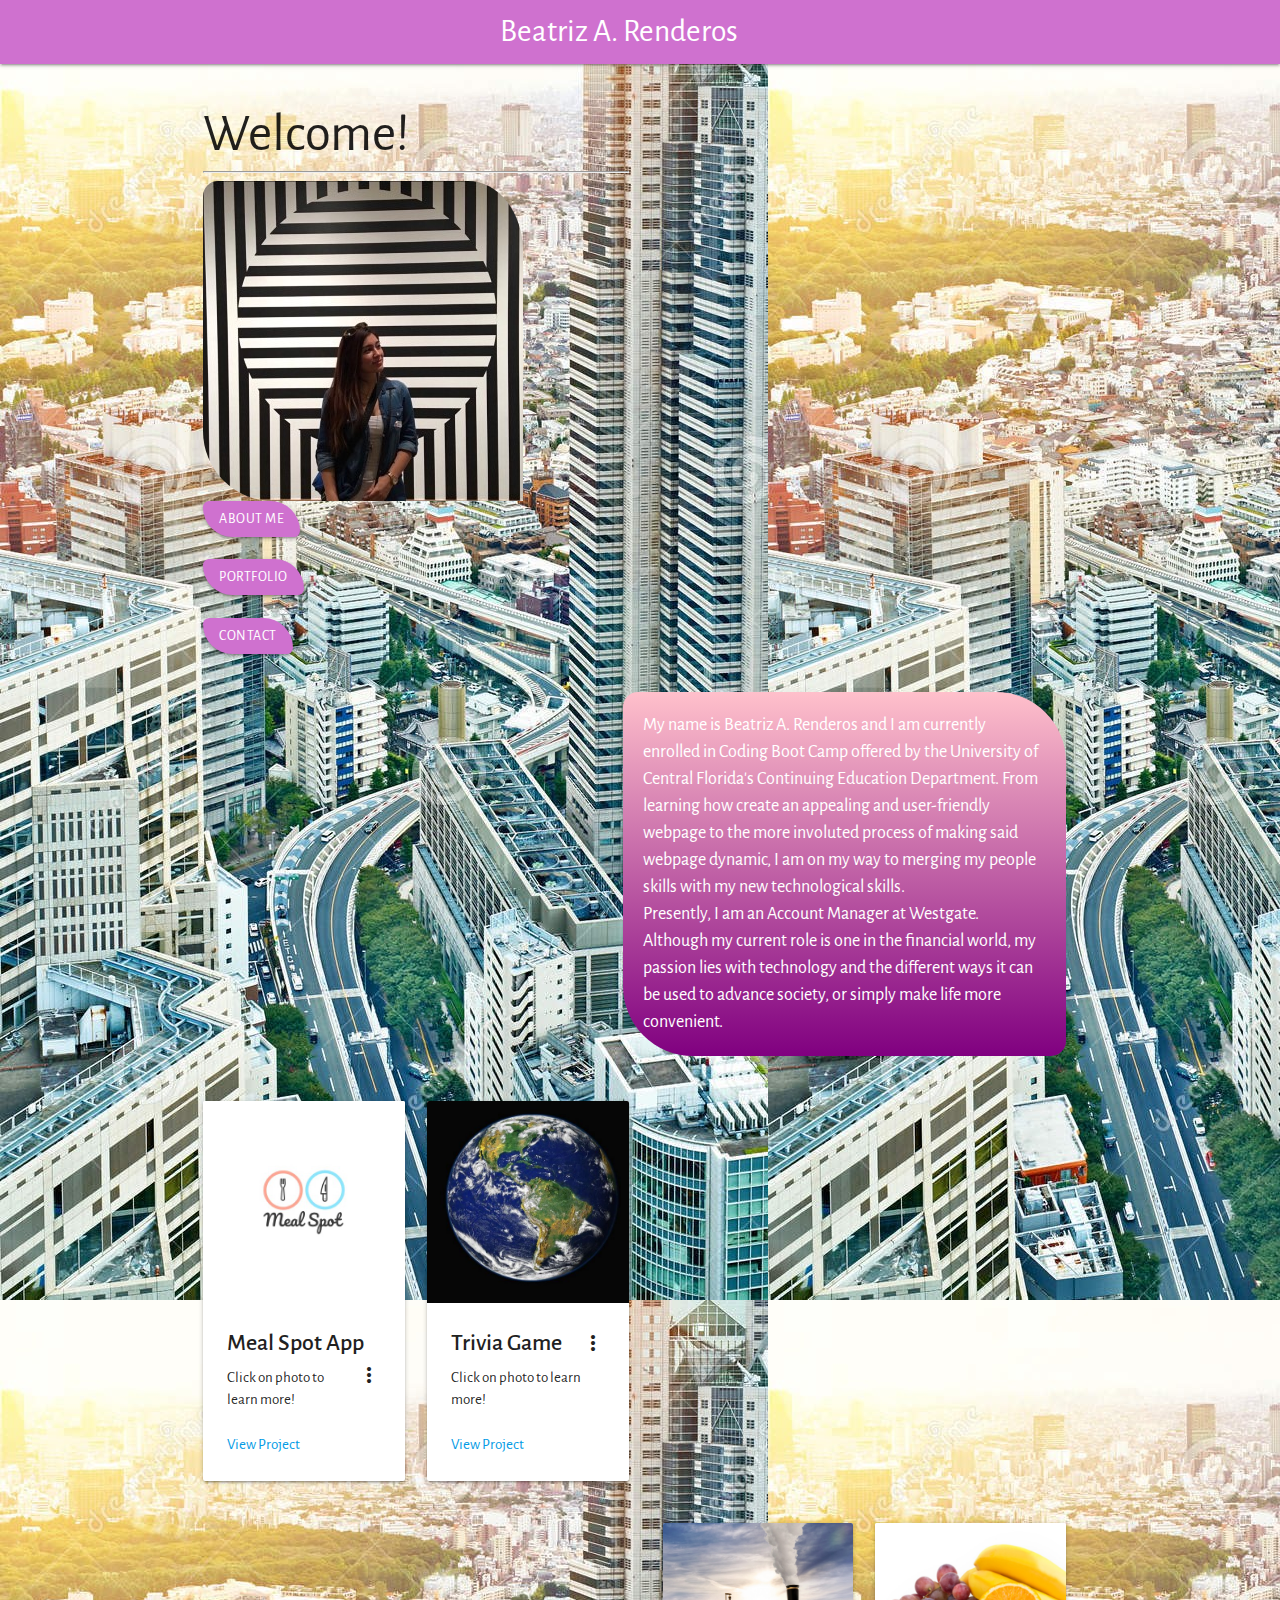
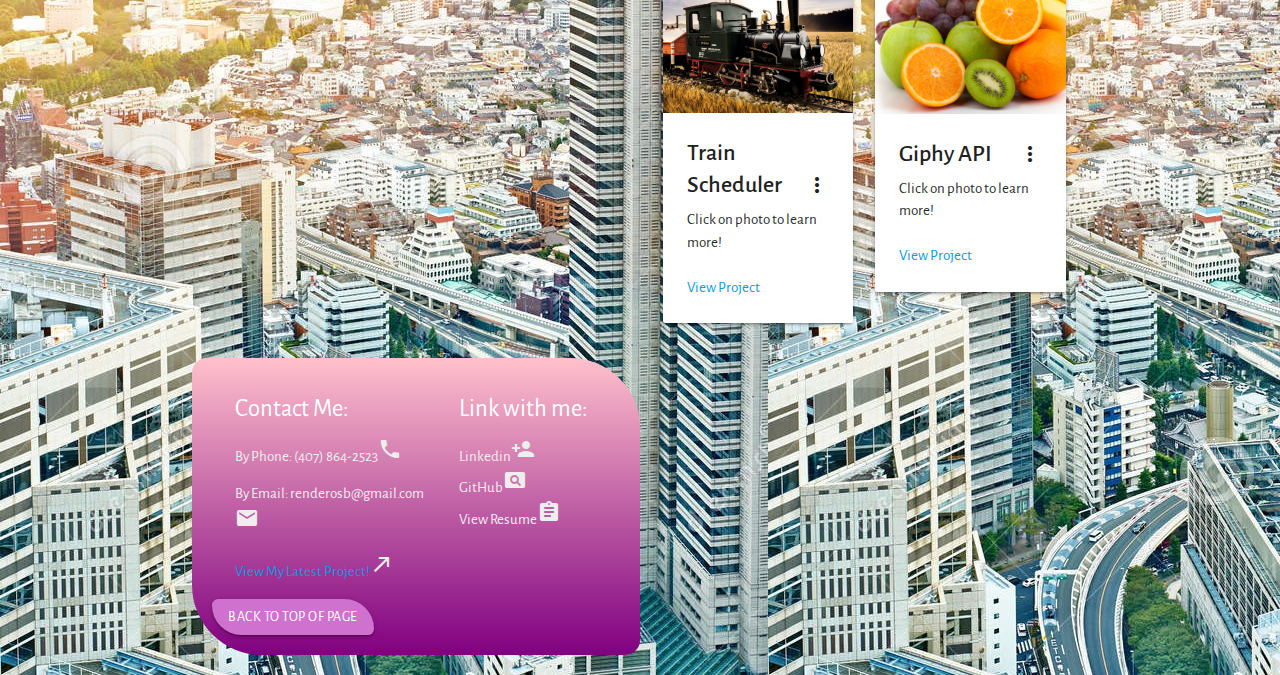
==== index.html @ 3ffc1920 "Added Unit 10 LIRI bot project to portfolio" ====
<!DOCTYPE html>
<html lang="en-us">

<head>

    <meta charset="UTF-8">
    <meta name="viewport" content="width=device-width, initial-scale=1.0">
    <meta http-equiv="X-UA-Compatible" content="ie=edge">

    <title>Beatriz A. Renderos's Portfolio</title>

    <!--Google Font-->
    <link href="https://fonts.googleapis.com/css?family=Alegreya+Sans" rel="stylesheet">

    <!--Materialize.css-->
    <link rel="stylesheet" href="https://cdnjs.cloudflare.com/ajax/libs/materialize/1.0.0/css/materialize.min.css">

    <!--Mobile-->
    <meta name="viewport" content="width=device-width, initial-scale=1.0" />

    <!--For Materialize icons-->
    <link href="https://fonts.googleapis.com/icon?family=Material+Icons" rel="stylesheet">

    <!-- CSS stylesheet -->
    <link rel="stylesheet" href="assets/CSS/style.css" media="screen">

</head>

<body>
    <!--Nav Bar-->
    <nav>
        <div class="nav-wrapper">
            <a href="index.html" id="topOfPage" class="brand-logo">Beatriz A. Renderos</a>
            <ul id="nav-mobile" class="right hide-on-med-and-down">
            </ul>
        </div>
    </nav>


    <!--About Me photo & section-->
    <main class="container">
        <section class="row">
            <div class="col l6 s12">
                <article class="block">
                    <h1 class="block-header">Welcome!</h1>
                    <hr />
                    <img src="assets/images/beatriznyc.jpg" alt="photo of author" id="about-image" />
                </article>
                <div><a class="waves-effect waves-light btn" href="#aboutMeJump">About Me</a></div><br>
                <div><a class="waves-effect waves-light btn" href="#portfolioJump">Portfolio</a></div><br>
                <div><a class="waves-effect waves-light btn" href="#contactJump">Contact</a></div>
            </div>
        </section>
    </main>


    <div class="container aboutMe">
        <div class="row">
            <div class="col 4">
                <div class="col s9 offset-s3">
                    <p class="aboutMe" style="font-size:120%"><a id="aboutMeJump"></a>My name is Beatriz A. Renderos and
                        I am currently enrolled in Coding Boot Camp offered by the University of Central Florida's
                        Continuing Education Department. From learning how create an appealing and user-friendly webpage
                        to the more involuted process of making said webpage dynamic, I am on my way to merging my
                        people skills with my new technological skills.</br> Presently, I am an Account Manager at
                        Westgate. Although my current role is one in the financial world, my passion lies with
                        technology and the different ways it can be used to advance society, or simply make life more
                        convenient.
                    </p>
                </div>
            </div>
        </div>
    </div>

    <!--Meal Spot-->
    <div class="container">
        <div class="row">
            <div class="col s3">
                <a id="portfolioJump"></a>
                <div class="card">
                    <div class="card-image waves-effect waves-block waves-light">
                        <img class="activator" src="assets/images/MealSpot.JPG" alt="Meal Spot logo">
                    </div>
                    <div class="card-content">
                        <span class="card-title activator grey-text text-darken-4"><strong>Meal Spot App</strong><i
                                class="material-icons right">more_vert</i></span>
                        <p>Click on photo to learn more!</p> <br>
                        <p><a href="https://tywilliams7.github.io/MealSpot/" target="_blank">View Project</a></p>
                    </div>
                    <div class="card-reveal">
                        <span class="card-title grey-text text-darken-4">Meal Spot App<i
                                class="material-icons right">close</i></span>
                        <p style="font-size:100%" id="cardText">As project manager for the group that built the Meal
                            Spot application, I was in charge of delegating tasks, as well as building the "backend"
                            logic in order to bring the results to the user.
                            <br>This application takes a user's suggestion (i.e, vegetarian, seafood) and returns
                            restaurants or recipes which the user can then add to their google, outlook, or other online
                            calendar to
                            save for a later date.</p>
                    </div>
                </div>
            </div>

            <!--World Trivia-->
            <div class="col s3">
                <div class="card">
                    <div class="card-image waves-effect waves-block waves-light">
                        <img class="activator" src="assets/images/world.jpg" alt="earth from space">
                    </div>
                    <div class="card-content">
                        <span class="card-title activator grey-text text-darken-4"><strong>Trivia Game</strong><i
                                class="material-icons right">more_vert</i></span>
                        <p>Click on photo to learn more!</p> <br>
                        <p><a href="https://beatriz03.github.io/TriviaGame/" target="_blank">View Project</a></p>
                    </div>
                    <div class="card-reveal">
                        <span class="card-title grey-text text-darken-4">Trivia Game<i
                                class="material-icons right">close</i></span>
                        <p style="font-size:100%" id="cardText">A challenging trivia game based on facts from around the
                            world, this project utilizes JavaScript and Jquery to dynamically manipulate HTML. The
                            styling was done with simply HTML and CSS.
                        </p>
                    </div>
                </div>
            </div>
        </div>
    </div>



    <!--Train-->
    <div class="container">
        <div class="row">
            <div class="col l6 s12" style="float:right">
                <div class="col s6">
                    <div class="card">
                        <div class="card-image waves-effect waves-block waves-light">
                            <img class="activator" src="assets/images/train.jpg" alt="train in sunshine">
                        </div>
                        <div class="card-content">
                            <span class="card-title activator grey-text text-darken-4"><strong>Train
                                    Scheduler</strong><i class="material-icons right">more_vert</i></span>
                            <p>Click on photo to learn more!</p> <br>
                            <p><a href="https://beatriz03.github.io/train-u7/" target="_blank">View Project</a></p>
                        </div>
                        <div class="card-reveal">
                            <span class="card-title grey-text text-darken-4">Train Scheduler<i
                                    class="material-icons right">close</i></span>
                            <p style="font-size:100%" id="cardText">A train scheduler application, this project allows a
                                user to input the name of a train as well
                                as other variables. These changes will automatically update to the page as well as
                                update to the
                                back end host, Firebase.
                            </p>
                        </div>
                    </div>
                </div>

                <!--Giphy-->
                <div class="col s6">
                    <div class="card">
                        <div class="card-image waves-effect waves-block waves-light">
                            <img class="activator" src="assets/images/fruit.png" alt="various fruits">
                        </div>
                        <div class="card-content">
                            <span class="card-title activator grey-text text-darken-4"><strong>Giphy API</strong><i
                                    class="material-icons right">more_vert</i></span>
                            <p>Click on photo to learn more!</p> <br>
                            <p><a href="https://beatriz03.github.io/Giftastic-U6/" target="_blank">View Project</a></p>
                        </div>
                        <div class="card-reveal">
                            <span class="card-title grey-text text-darken-4">Giphy API<i
                                    class="material-icons right">close</i></span>
                            <p style="font-size:100%" id="cardText">Using JavaScript and JQuery, this application
                                utilizes the Giphy API (application program
                                interface) to populate the page with giphs of the user's choice.
                            </p>
                        </div>
                    </div>
                </div>
            </div>
        </div>
    </div>

    <!-- Contact Information -->
    <div class="container">
        <a id="contactJump">
            <div class="row contactInfo">
                <div class="col 7">
                    <div class="col s7">
                        <h5 class="white-text">Contact Me:</h5>
                        <p class="grey-text text-lighten-3">By Phone: (407) 864-2523<i
                                class="material-icons">local_phone</i></p>
                        <p class="grey-text text-lighten-3">By Email: renderosb@gmail.com<i
                                class="material-icons">mail</i>
                        </p>

                        <!-- LIRI Bot Assignment -->
                        <p class="grey-text text-lighten-3" a href="https://github.com/beatriz03/liri-node-app.git" target="_blank">View My Latest Project!</a><i class="material-icons">call_made</i>
                    </p>
                    </div>
        </a>
        

        <div class="col s5">
            <h5 class="white-text">Link with me:</h5>
            <ul>

                <li><a class="grey-text text-lighten-3" href="https://www.linkedin.com/in/beatriz-renderos-367231117/"
                        target="_blank">Linkedin<i class="material-icons">person_add</i></a></li>
                <li><a class="grey-text text-lighten-3" href="https://github.com/beatriz03" target="_blank">GitHub<i
                            class="material-icons">pageview</i></a></li>
                <li><a class="grey-text text-lighten-3" href="file:///C:/Users/rende/Downloads/Resume.pdf#page=1"
                        target="_blank">View Resume<i class="material-icons">assignment</i></a></li>

            </ul>
        </div>
    </div>


    <div><a class="waves-effect waves-light btn" href="#topOfPage">Back To Top of Page</a></div>



    <!-- JQuery-->
    <script type="text/javascript" src="https://cdnjs.cloudflare.com/ajax/libs/jquery/3.2.1/jquery.min.js"></script>

    <!-- Materialize JavaScript -->
    <script src="https://cdnjs.cloudflare.com/ajax/libs/materialize/1.0.0/js/materialize.min.js"></script>


</body>

</html>
---- assets/CSS/style.css ----
body {
    font-family: 'Alegreya Sans', sans-serif;
    background-image: url("../images/tokyo.jpg");
}

nav {
    background-color: rgb(207, 113, 207);
}

.brand-logo{
    margin-left: 500px;
}


#cardText {
    padding: 5%;
}

.block-header {
    font-size:350%;
    font-family: 'Alegreya Sans', sans-serif;
    margin-bottom: 0;
}

#about-image {
 border-radius: 15px 70px; 
 float:left;
 padding-right: 15px;
}

a.btn{
    background-color: rgb(207, 113, 207);
    border-radius: 15px 70px; 
}

p.aboutMe {
    float: right;
    border-radius: 15px 70px; 
    background-image: linear-gradient(pink, purple);
    color: white;
    width:70%;
    padding: 20px;
}

div.contactInfo {
    float: left;
    border-radius: 15px 70px; 
    background-image: linear-gradient(pink, purple);
    color: white;
    width:50%;
    padding: 20px;
}
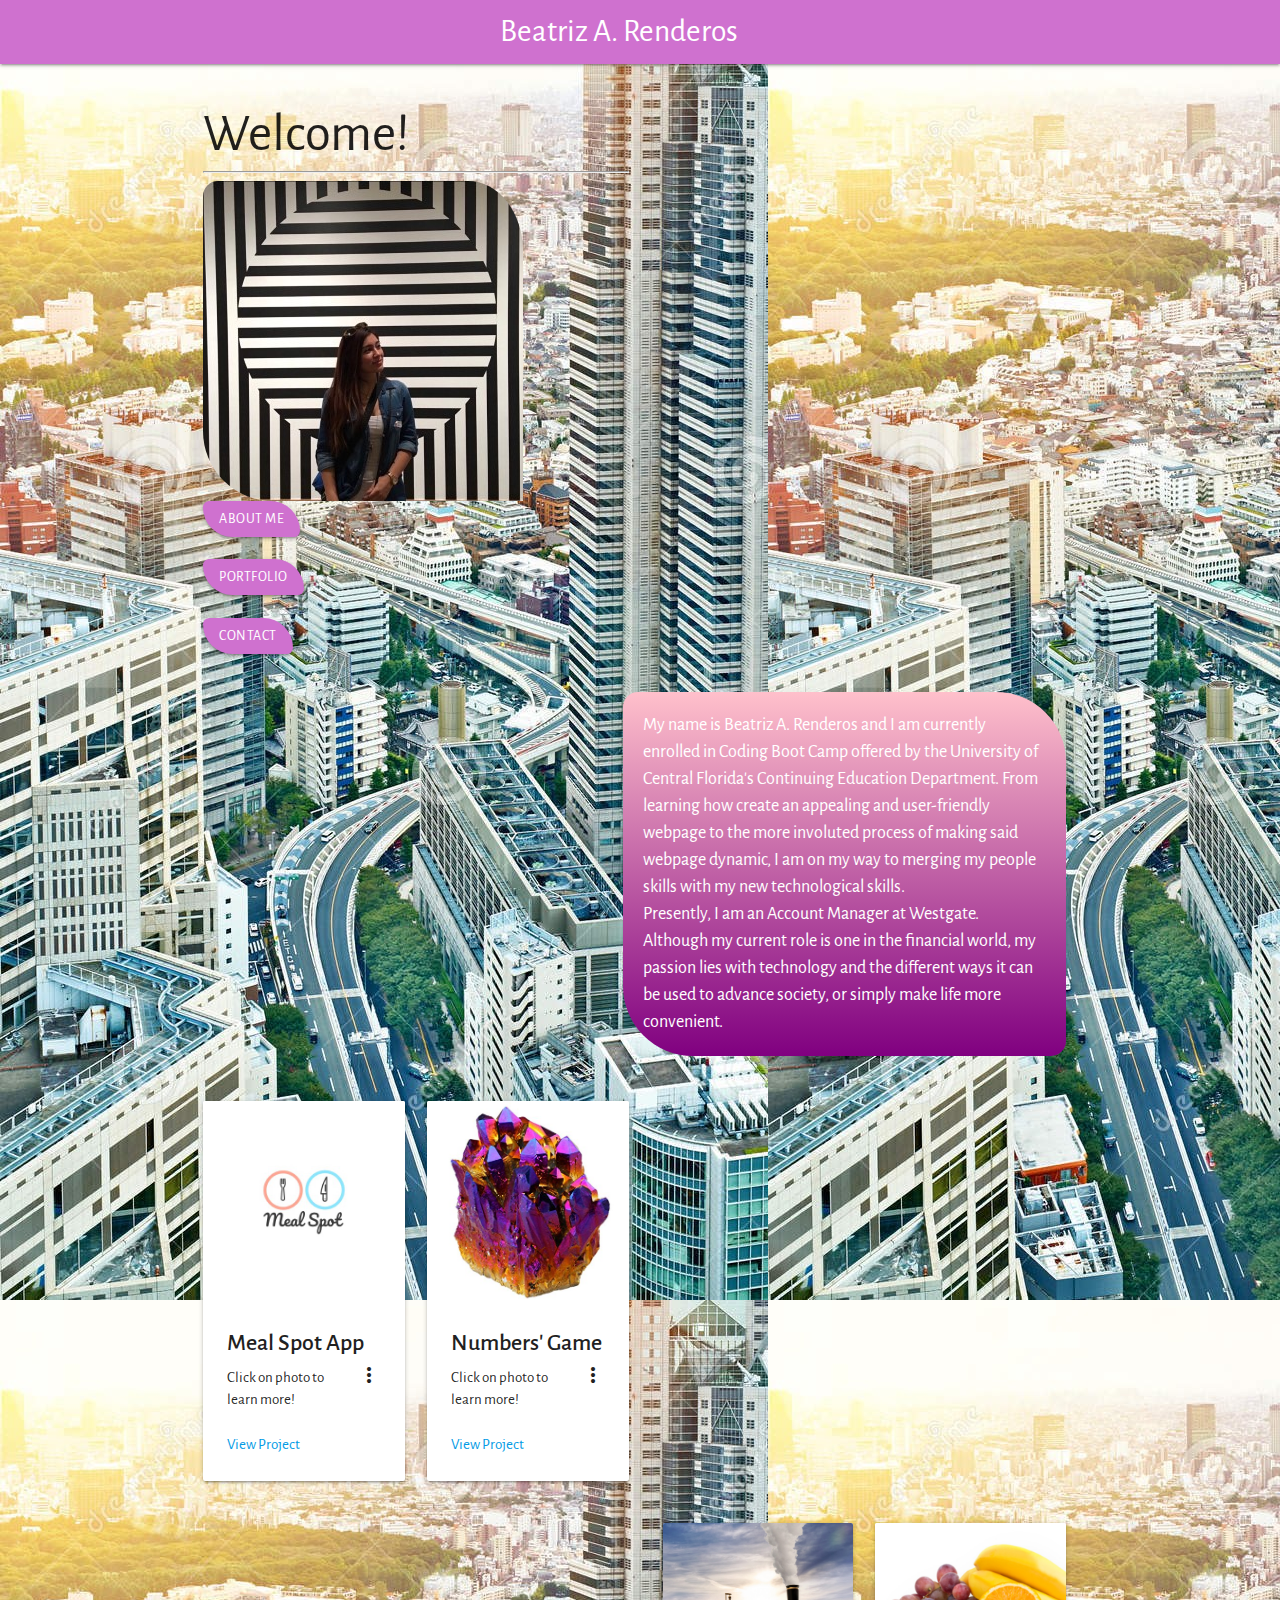
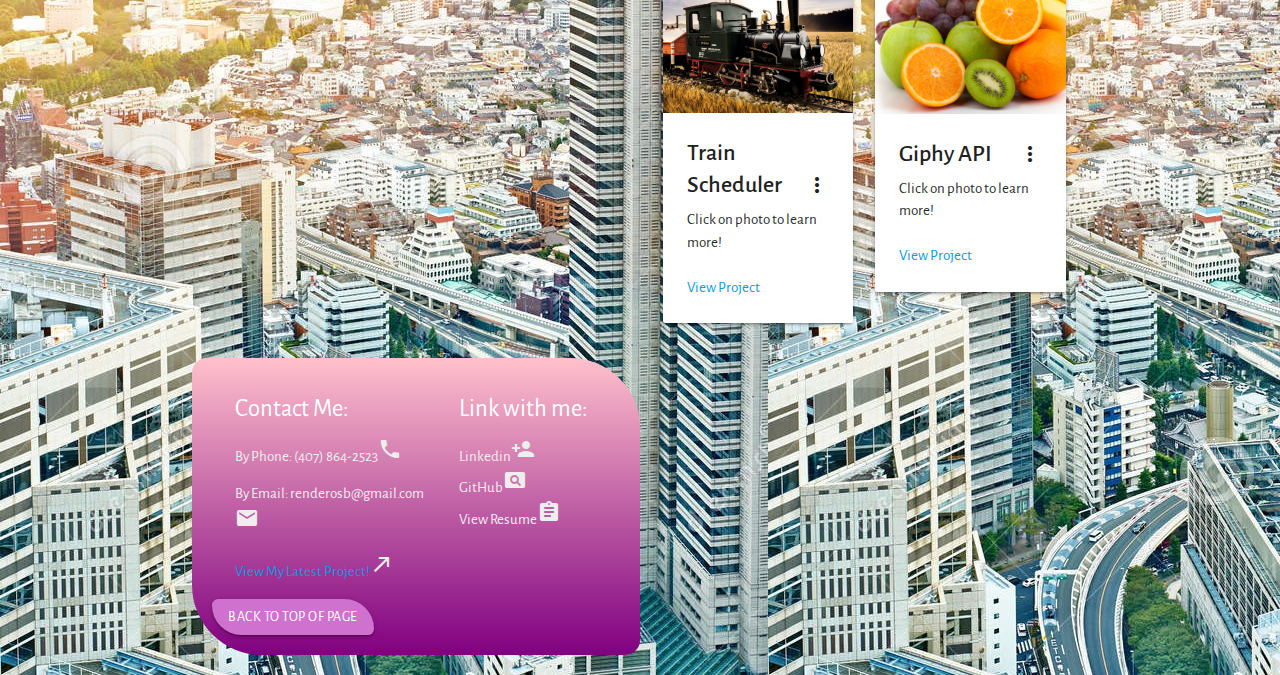
==== commit 19face7c: "added Crystal Collector game" ====
--- a/index.html
+++ b/index.html
@@ -105,20 +105,18 @@
             <div class="col s3">
                 <div class="card">
                     <div class="card-image waves-effect waves-block waves-light">
-                        <img class="activator" src="assets/images/world.jpg" alt="earth from space">
+                        <img class="activator" src="assets/images/crystal.jpg" alt="crystal">
                     </div>
                     <div class="card-content">
-                        <span class="card-title activator grey-text text-darken-4"><strong>Trivia Game</strong><i
+                        <span class="card-title activator grey-text text-darken-4"><strong>Numbers' Game</strong><i
                                 class="material-icons right">more_vert</i></span>
                         <p>Click on photo to learn more!</p> <br>
-                        <p><a href="https://beatriz03.github.io/TriviaGame/" target="_blank">View Project</a></p>
+                        <p><a href="https://beatriz03.github.io/Crystal-Collector-Game/" target="_blank">View Project</a></p>
                     </div>
                     <div class="card-reveal">
-                        <span class="card-title grey-text text-darken-4">Trivia Game<i
+                        <span class="card-title grey-text text-darken-4">Numbers' Game<i
                                 class="material-icons right">close</i></span>
-                        <p style="font-size:100%" id="cardText">A challenging trivia game based on facts from around the
-                            world, this project utilizes JavaScript and Jquery to dynamically manipulate HTML. The
-                            styling was done with simply HTML and CSS.
+                        <p style="font-size:100%" id="cardText">A fun and challenging game, this project utilizes JavaScript and Jquery to dynamically manipulate HTML. The styling was done with HTML, CSS, and Bootstrap.
                         </p>
                     </div>
                 </div>
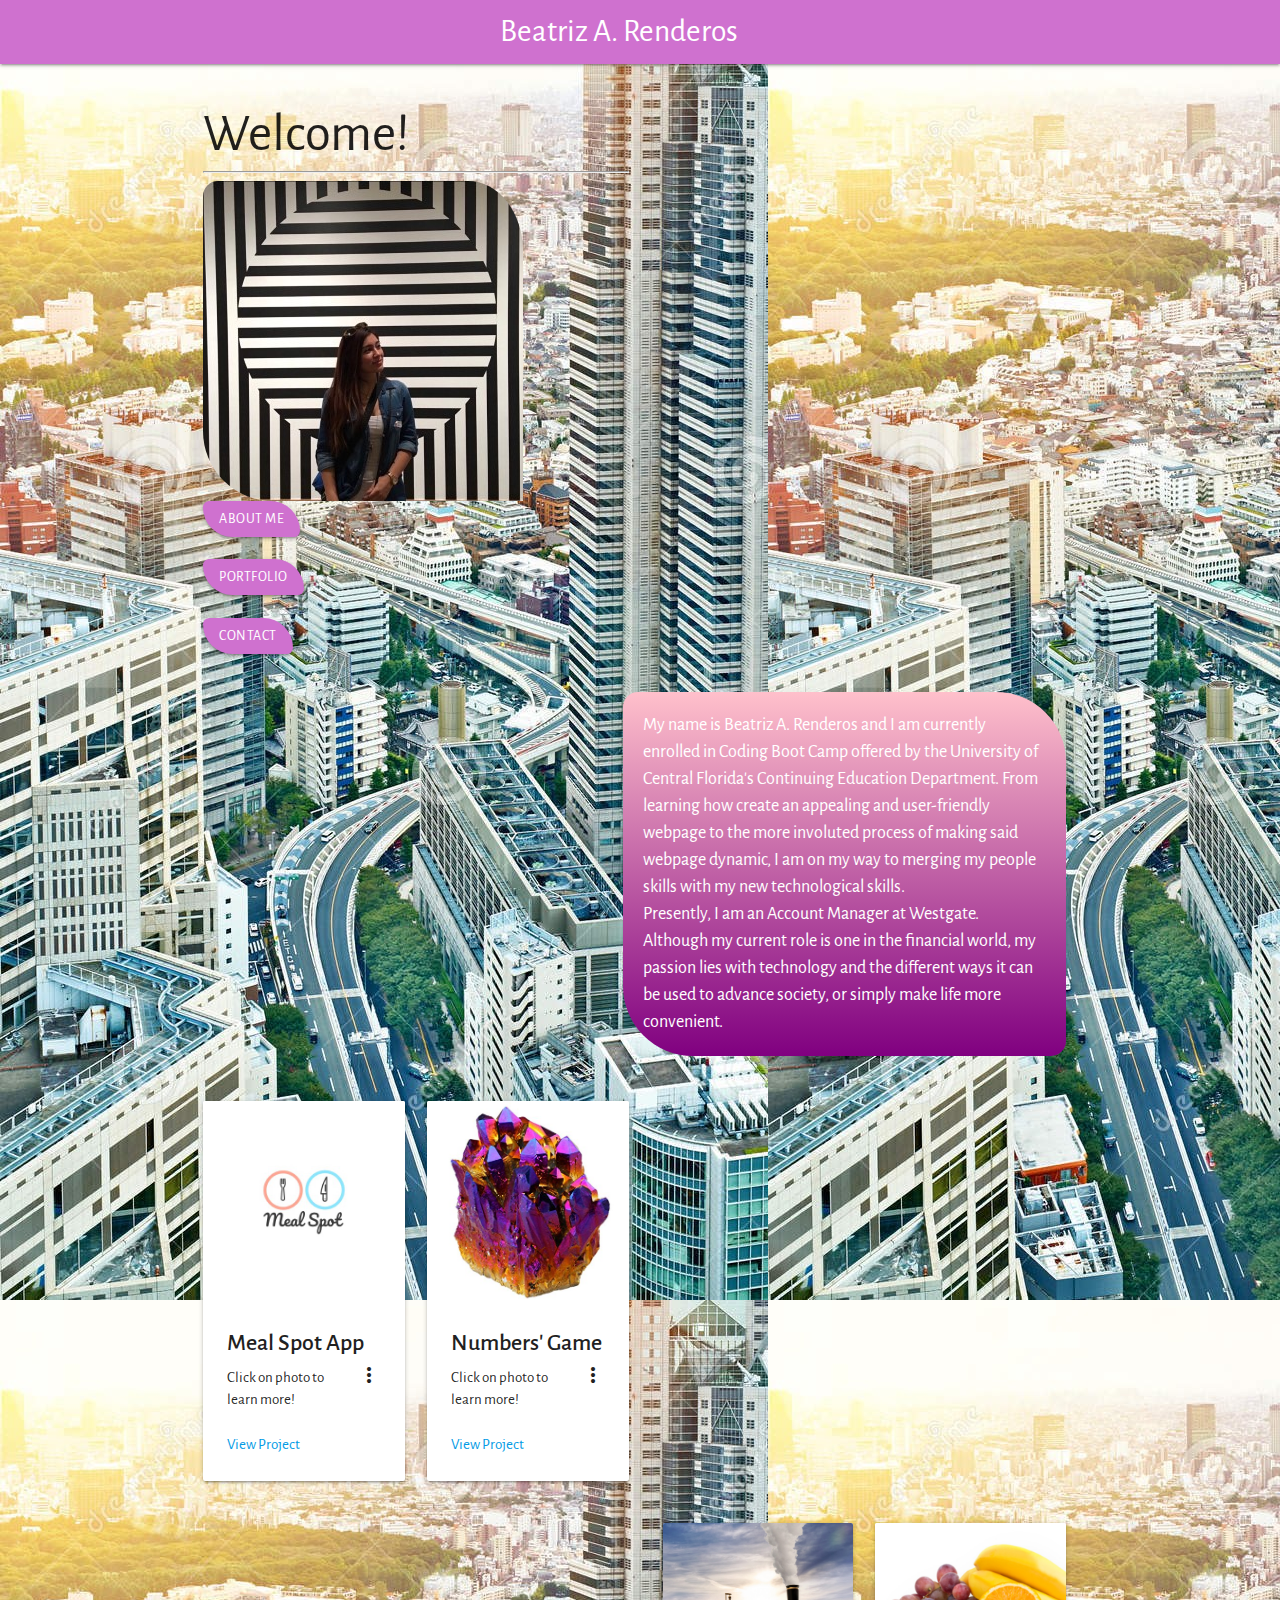
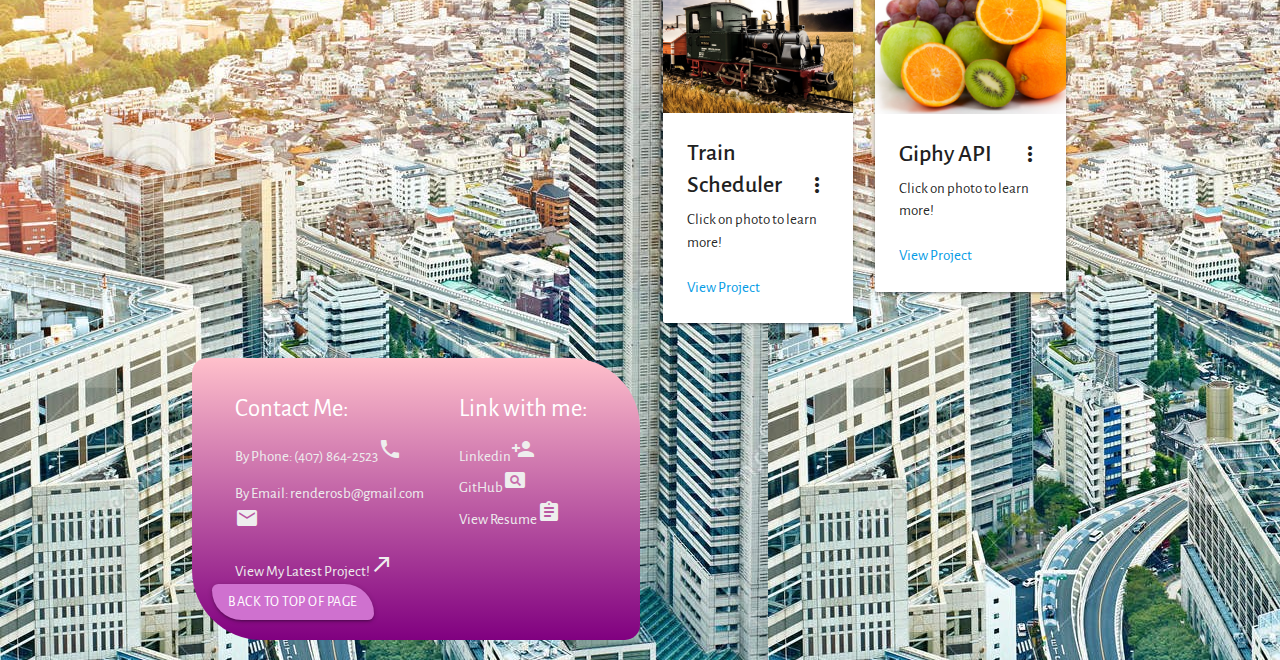
==== commit 08af5d17: "updated latest project" ====
--- a/index.html
+++ b/index.html
@@ -101,7 +101,7 @@
                 </div>
             </div>
 
-            <!--World Trivia-->
+            <!--Crystal Collector-->
             <div class="col s3">
                 <div class="card">
                     <div class="card-image waves-effect waves-block waves-light">
@@ -193,9 +193,8 @@
                                 class="material-icons">mail</i>
                         </p>
 
-                        <!-- LIRI Bot Assignment -->
-                        <p class="grey-text text-lighten-3" a href="https://github.com/beatriz03/liri-node-app.git" target="_blank">View My Latest Project!</a><i class="material-icons">call_made</i>
-                    </p>
+                        <!-- Burger Handebars App -->
+                        <a class="grey-text text-lighten-3" href="https://github.com/beatriz03/-Burger.git" target="_blank">View My Latest Project!<i class="material-icons">call_made</i></a>
                     </div>
         </a>
         
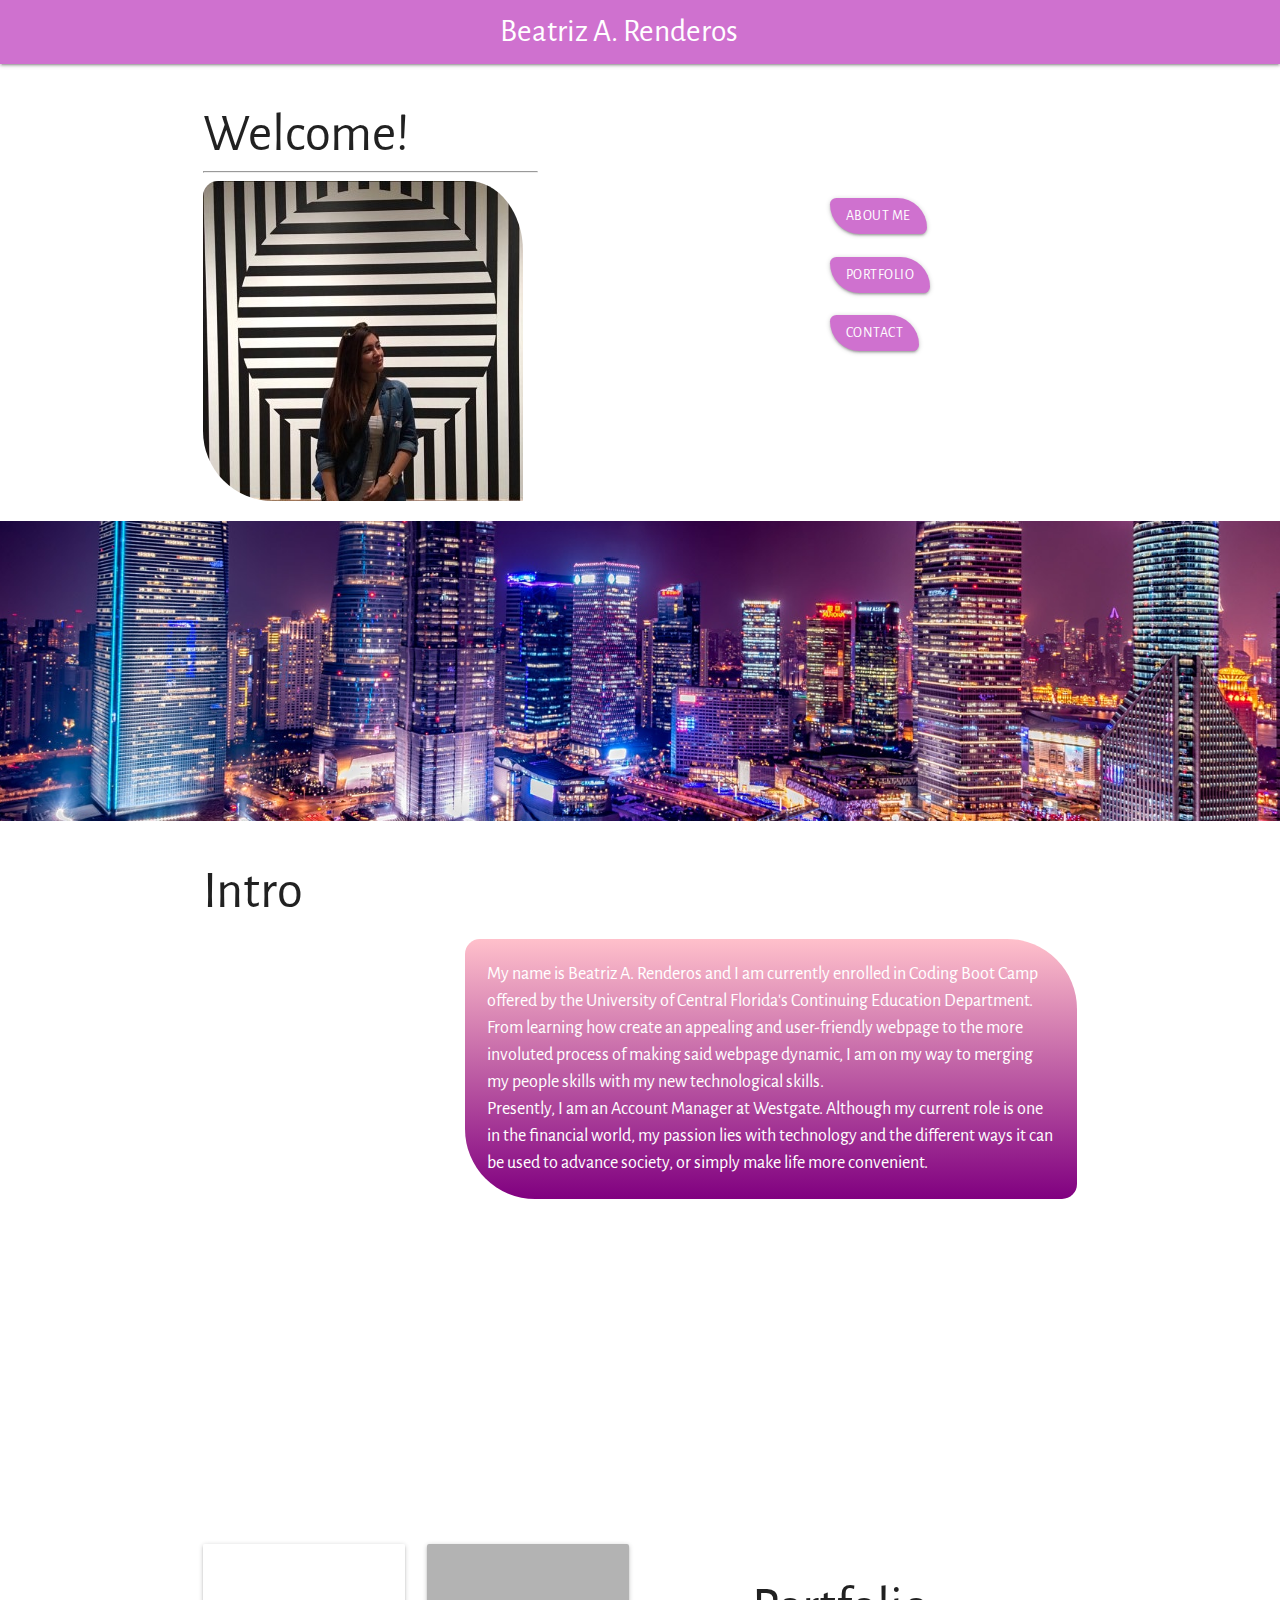
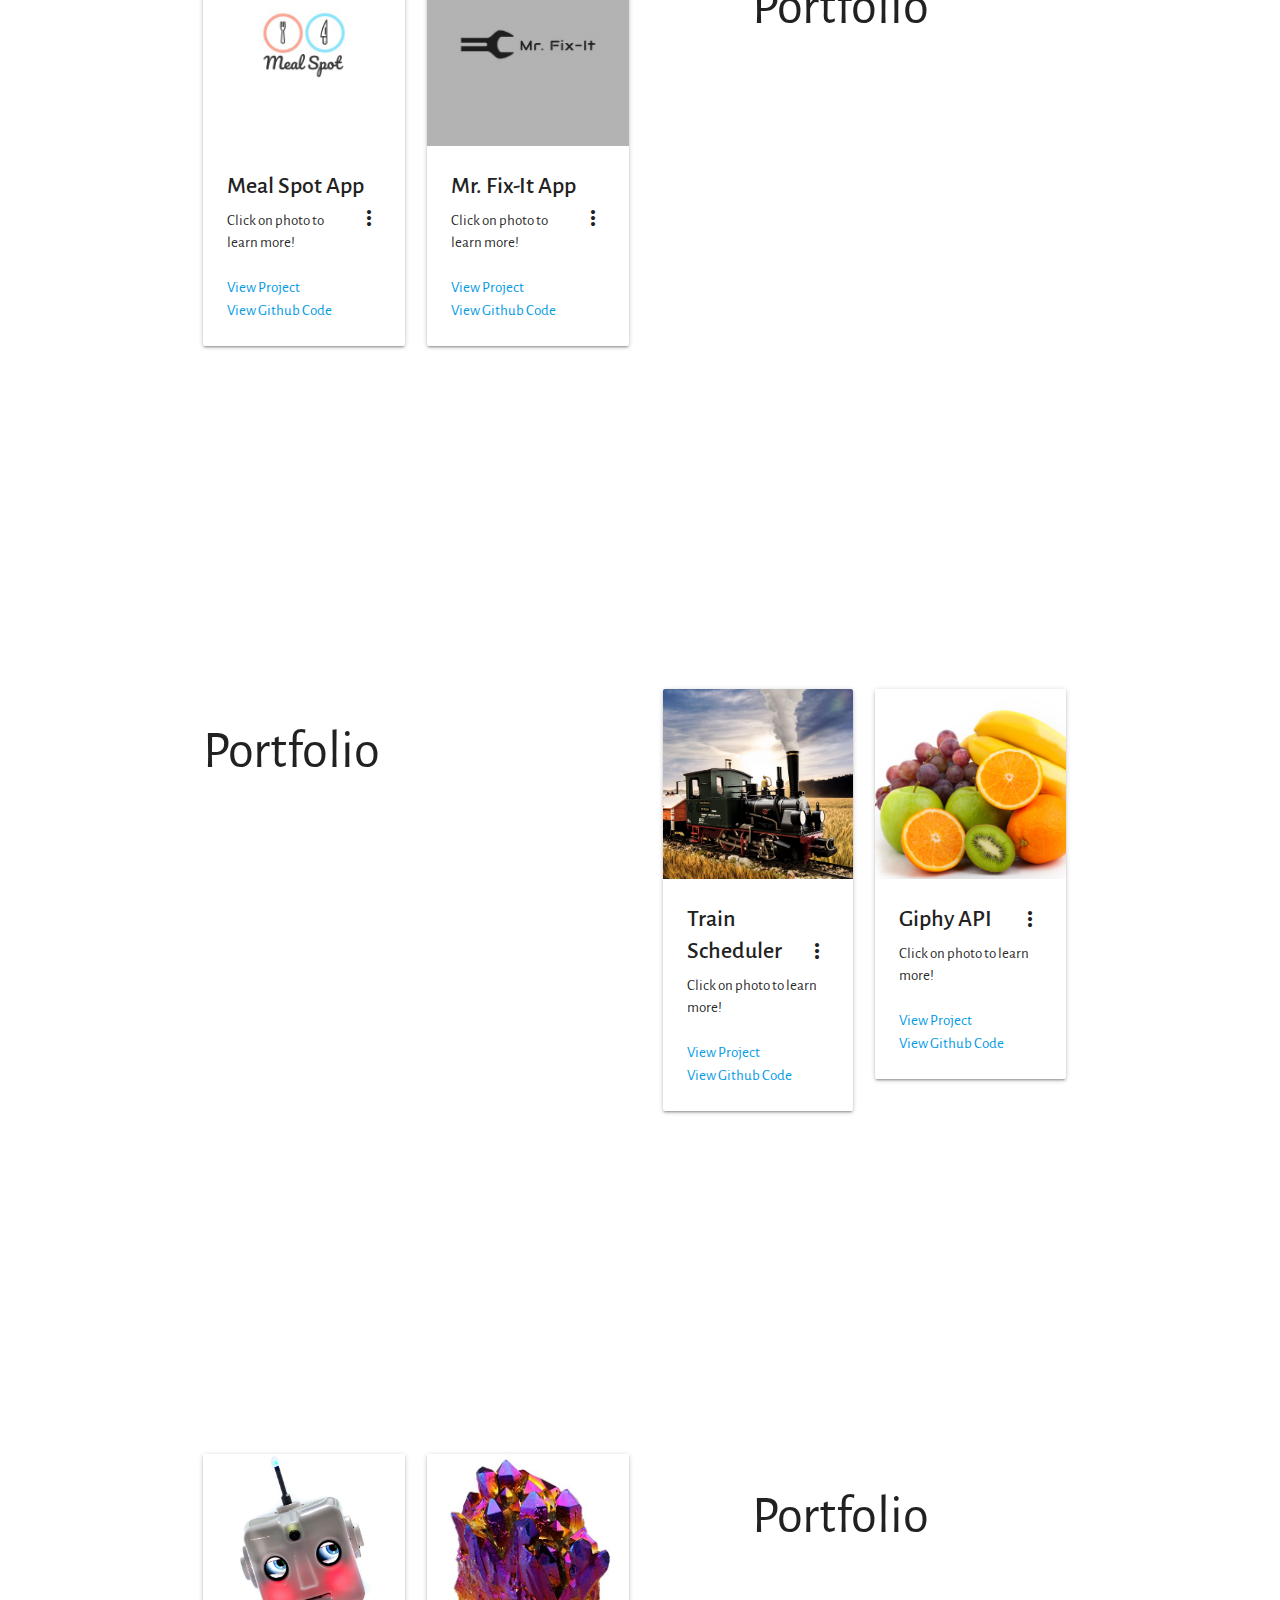
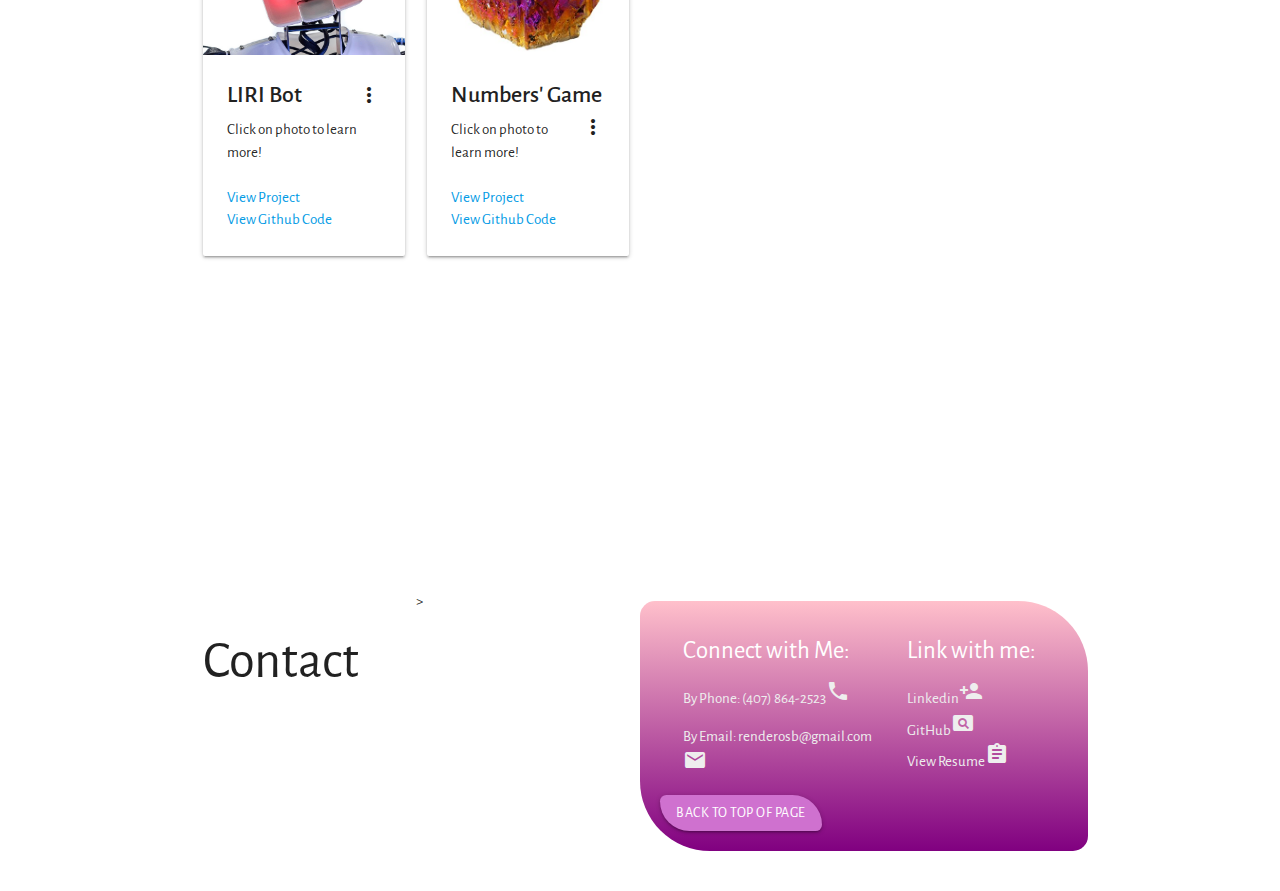
==== commit 5cc5dc60: "parallax and project updates" ====
--- a/index.html
+++ b/index.html
@@ -39,13 +39,15 @@
 
     <!--About Me photo & section-->
     <main class="container">
-        <section class="row">
-            <div class="col l6 s12">
+        <section class="row parallaxContainer">
+            <div class="col">
                 <article class="block">
                     <h1 class="block-header">Welcome!</h1>
-                    <hr />
+                    <hr/>
                     <img src="assets/images/beatriznyc.jpg" alt="photo of author" id="about-image" />
                 </article>
+            </div>
+            <div class="col navButtons">
                 <div><a class="waves-effect waves-light btn" href="#aboutMeJump">About Me</a></div><br>
                 <div><a class="waves-effect waves-light btn" href="#portfolioJump">Portfolio</a></div><br>
                 <div><a class="waves-effect waves-light btn" href="#contactJump">Contact</a></div>
@@ -54,10 +56,16 @@
     </main>
 
 
+
+
+    <div class="parallax"></div>
     <div class="container aboutMe">
         <div class="row">
-            <div class="col 4">
-                <div class="col s9 offset-s3">
+                <div class="col">    
+                    <h1 class="block-header introHeader">Intro</h1>
+ 
+                </div>
+            <div class="col">
                     <p class="aboutMe" style="font-size:120%"><a id="aboutMeJump"></a>My name is Beatriz A. Renderos and
                         I am currently enrolled in Coding Boot Camp offered by the University of Central Florida's
                         Continuing Education Department. From learning how create an appealing and user-friendly webpage
@@ -67,11 +75,14 @@
                         technology and the different ways it can be used to advance society, or simply make life more
                         convenient.
                     </p>
-                </div>
-            </div>
-        </div>
-    </div>
-
+            </div>
+        </div>
+    </div>
+
+
+
+
+    <div class="parallax"></div>
     <!--Meal Spot-->
     <div class="container">
         <div class="row">
@@ -86,6 +97,8 @@
                                 class="material-icons right">more_vert</i></span>
                         <p>Click on photo to learn more!</p> <br>
                         <p><a href="https://tywilliams7.github.io/MealSpot/" target="_blank">View Project</a></p>
+                        <p><a href="https://github.com/Tywilliams7/MealSpot.git" target="_blank">View Github Code</a></p>
+
                     </div>
                     <div class="card-reveal">
                         <span class="card-title grey-text text-darken-4">Meal Spot App<i
@@ -101,31 +114,38 @@
                 </div>
             </div>
 
-            <!--Crystal Collector-->
+            <!--Mr.Fix-It-->
             <div class="col s3">
                 <div class="card">
                     <div class="card-image waves-effect waves-block waves-light">
-                        <img class="activator" src="assets/images/crystal.jpg" alt="crystal">
+                        <img class="activator" src="assets/images/logoDark.jpg" alt="Mr. Fix-It logo">
                     </div>
                     <div class="card-content">
-                        <span class="card-title activator grey-text text-darken-4"><strong>Numbers' Game</strong><i
+                        <span class="card-title activator grey-text text-darken-4"><strong>Mr. Fix-It App</strong><i
                                 class="material-icons right">more_vert</i></span>
                         <p>Click on photo to learn more!</p> <br>
-                        <p><a href="https://beatriz03.github.io/Crystal-Collector-Game/" target="_blank">View Project</a></p>
+                        <p><a href="https://mr-fixit.herokuapp.com/" target="_blank">View Project</a></p>
+                        <p><a href="https://github.com/Mgncoding/Project-2.git" target="_blank">View Github Code</a></p>
+
                     </div>
                     <div class="card-reveal">
-                        <span class="card-title grey-text text-darken-4">Numbers' Game<i
+                        <span class="card-title grey-text text-darken-4">Mr. Fix-It App<i
                                 class="material-icons right">close</i></span>
-                        <p style="font-size:100%" id="cardText">A fun and challenging game, this project utilizes JavaScript and Jquery to dynamically manipulate HTML. The styling was done with HTML, CSS, and Bootstrap.
+                        <p style="font-size:100%" id="cardText">An app designed to take the guesswork out of car maintenance and repair. Simply enter your car's information and Mr. Fix-It will tell you the suggested maintenance based on your mileage and even suggest mechanic depending on your location.
                         </p>
                     </div>
                 </div>
             </div>
-        </div>
-    </div>
-
-
-
+
+            <div class="col s3">
+                    <h1 class="block-header portfolioHeader">Portfolio</h1>
+            </div>
+
+        </div>
+    </div>
+
+
+    <div class="parallax"></div>
     <!--Train-->
     <div class="container">
         <div class="row">
@@ -140,6 +160,8 @@
                                     Scheduler</strong><i class="material-icons right">more_vert</i></span>
                             <p>Click on photo to learn more!</p> <br>
                             <p><a href="https://beatriz03.github.io/train-u7/" target="_blank">View Project</a></p>
+                            <p><a href="https://github.com/beatriz03/train-u7.git" target="_blank">View Github Code</a></p>
+
                         </div>
                         <div class="card-reveal">
                             <span class="card-title grey-text text-darken-4">Train Scheduler<i
@@ -165,6 +187,7 @@
                                     class="material-icons right">more_vert</i></span>
                             <p>Click on photo to learn more!</p> <br>
                             <p><a href="https://beatriz03.github.io/Giftastic-U6/" target="_blank">View Project</a></p>
+                            <p><a href="https://github.com/beatriz03/Giftastic-U6.git" target="_blank">View Github Code</a></p>
                         </div>
                         <div class="card-reveal">
                             <span class="card-title grey-text text-darken-4">Giphy API<i
@@ -177,24 +200,90 @@
                     </div>
                 </div>
             </div>
-        </div>
-    </div>
-
+            <div class="col s6">            
+                <h1 class="block-header portfolioHeader2">Portfolio</h1>
+            </div>
+
+
+        </div>
+    </div>
+
+
+
+
+
+    <div class="parallax"></div>
+   <!--LIRI Bot-->
+   <div class="container">
+    <div class="row">
+        <div class="col s3">
+            <div class="card">
+                <div class="card-image waves-effect waves-block waves-light">
+                    <img class="activator" src="assets/images/Bot.jpg" alt="Meal Spot logo">
+                </div>
+                <div class="card-content">
+                    <span class="card-title activator grey-text text-darken-4"><strong>LIRI Bot</strong><i
+                            class="material-icons right">more_vert</i></span>
+                    <p>Click on photo to learn more!</p> <br>
+                    <p><a href="https://beatriz03.github.io/liri-node-app/" target="_blank">View Project</a></p>
+                    <p><a href="https://github.com/beatriz03/liri-node-app.git" target="_blank">View Github Code</a></p>
+                </div>
+                <div class="card-reveal">
+                    <span class="card-title grey-text text-darken-4">LIRI Bot<i
+                            class="material-icons right">close</i></span>
+                    <p style="font-size:100%" id="cardText">LIRI is a spin on the well-known SIRI. Meaning Language Interpretation & Recognition Interface, LIRI responds to four specific commands. Ask LIRI to find a song with spotify, a movie, a concert, or your favorite band! Click 'View Project' to see the code.</p>
+                </div>
+            </div>
+        </div>
+
+        <!--Crystal Collector-->
+        <div class="col s3">
+            <div class="card">
+                <div class="card-image waves-effect waves-block waves-light">
+                    <img class="activator" src="assets/images/crystal.jpg" alt="crystal">
+                </div>
+                <div class="card-content">
+                    <span class="card-title activator grey-text text-darken-4"><strong>Numbers' Game</strong><i
+                            class="material-icons right">more_vert</i></span>
+                    <p>Click on photo to learn more!</p> <br>
+                    <p><a href="https://beatriz03.github.io/Crystal-Collector-Game/" target="_blank">View Project</a></p>
+                    <p><a href="https://github.com/beatriz03/Crystal-Collector-Game.git" target="_blank">View Github Code</a></p>
+                </div>
+                <div class="card-reveal">
+                    <span class="card-title grey-text text-darken-4">Numbers' Game<i
+                            class="material-icons right">close</i></span>
+                    <p style="font-size:100%" id="cardText">A fun and challenging game, this project utilizes JavaScript and Jquery to dynamically manipulate HTML. The styling was done with HTML, CSS, and Bootstrap.
+                    </p>
+                </div>
+            </div>
+        </div>
+
+        <div class="col s3">
+                <h1 class="block-header portfolioHeader">Portfolio</h1>
+        </div>
+        
+    </div>
+</div>
+
+
+
+<div class="parallax"></div>
     <!-- Contact Information -->
     <div class="container">
+        <div class='row'>>
         <a id="contactJump">
             <div class="row contactInfo">
                 <div class="col 7">
                     <div class="col s7">
-                        <h5 class="white-text">Contact Me:</h5>
+                        <h5 class="white-text">Connect with Me:</h5>
                         <p class="grey-text text-lighten-3">By Phone: (407) 864-2523<i
                                 class="material-icons">local_phone</i></p>
                         <p class="grey-text text-lighten-3">By Email: renderosb@gmail.com<i
                                 class="material-icons">mail</i>
                         </p>
 
-                        <!-- Burger Handebars App -->
-                        <a class="grey-text text-lighten-3" href="https://github.com/beatriz03/-Burger.git" target="_blank">View My Latest Project!<i class="material-icons">call_made</i></a>
+                        <!-- Latest Project -->
+                        <!-- <a class="grey-text text-lighten-3" href="https://mr-fixit.herokuapp.com/" target="_blank">View My Latest Project!<i class="material-icons">call_made</i></a> -->
                     </div>
         </a>
         
@@ -207,7 +296,7 @@
                         target="_blank">Linkedin<i class="material-icons">person_add</i></a></li>
                 <li><a class="grey-text text-lighten-3" href="https://github.com/beatriz03" target="_blank">GitHub<i
                             class="material-icons">pageview</i></a></li>
-                <li><a class="grey-text text-lighten-3" href="file:///C:/Users/rende/Downloads/Resume.pdf#page=1"
+                <li><a class="grey-text text-lighten-3" href="file:///C:/Users/rende/Downloads/Resume.pdf"
                         target="_blank">View Resume<i class="material-icons">assignment</i></a></li>
 
             </ul>
@@ -217,9 +306,13 @@
 
     <div><a class="waves-effect waves-light btn" href="#topOfPage">Back To Top of Page</a></div>
 
-
-
-    <!-- JQuery-->
+</div>
+        <div class="col s3">
+                <h1 class="block-header contactHeader">Contact</h1>
+        </div>
+
+
+    <!-- JQuery -->
     <script type="text/javascript" src="https://cdnjs.cloudflare.com/ajax/libs/jquery/3.2.1/jquery.min.js"></script>
 
     <!-- Materialize JavaScript -->
--- a/assets/CSS/style.css
+++ b/assets/CSS/style.css
@@ -1,6 +1,6 @@
 body {
     font-family: 'Alegreya Sans', sans-serif;
-    background-image: url("../images/tokyo.jpg");
+    /* background-image: url("../images/tokyo.jpg"); */
 }
 
 nav {
@@ -33,27 +33,60 @@
     border-radius: 15px 70px; 
 }
 
+.navButtons {
+    margin-left: 30%;
+    margin-top: 15%;
+}
+
 p.aboutMe {
     float: right;
     border-radius: 15px 70px; 
     background-image: linear-gradient(pink, purple);
     color: white;
     width:70%;
-    padding: 20px;
+    padding: 22px;
 }
 
 div.contactInfo {
-    float: left;
+    float: right;
     border-radius: 15px 70px; 
     background-image: linear-gradient(pink, purple);
     color: white;
     width:50%;
     padding: 20px;
+    margin-top:10px;
+}
+
+
+.portfolioHeader {
+    margin-left:50%;
+}
+
+.portfolioHeader2 {
+    margin-right:50%;
 }
 
 
 
 
+.parallax { 
+    /* The image used */
+    background-image: url("../images/architecture-buildings-city-169647.jpg");
+  
+    /* Set a specific height */
+    height: 300px; 
+  
+    /* Create the parallax scrolling effect */
+    background-attachment: fixed;
+    background-position: center;
+    background-repeat: no-repeat;
+    background-size: cover;
+  }
+
+/* .parallaxContainer {
+    background: rgb(250, 252, 250, .9)
+    width: 100px;
+
+} */
 
 
-
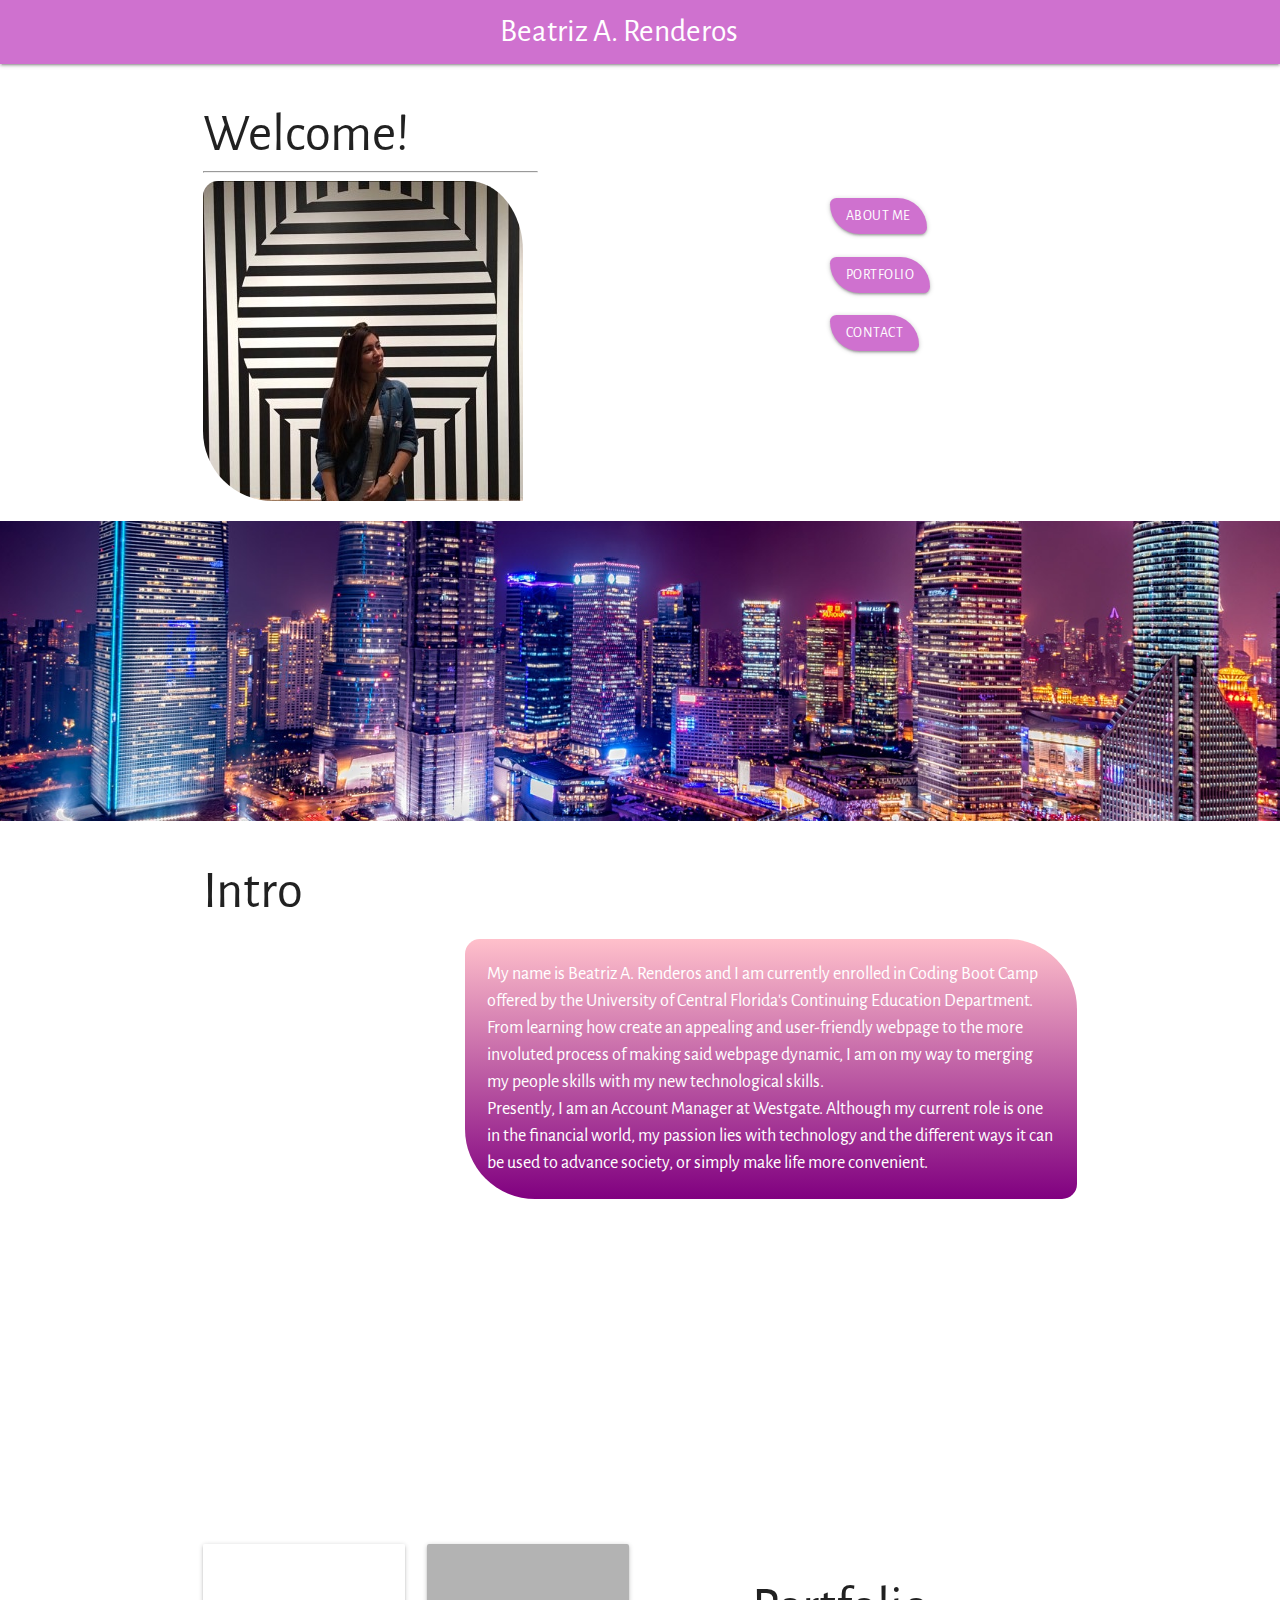
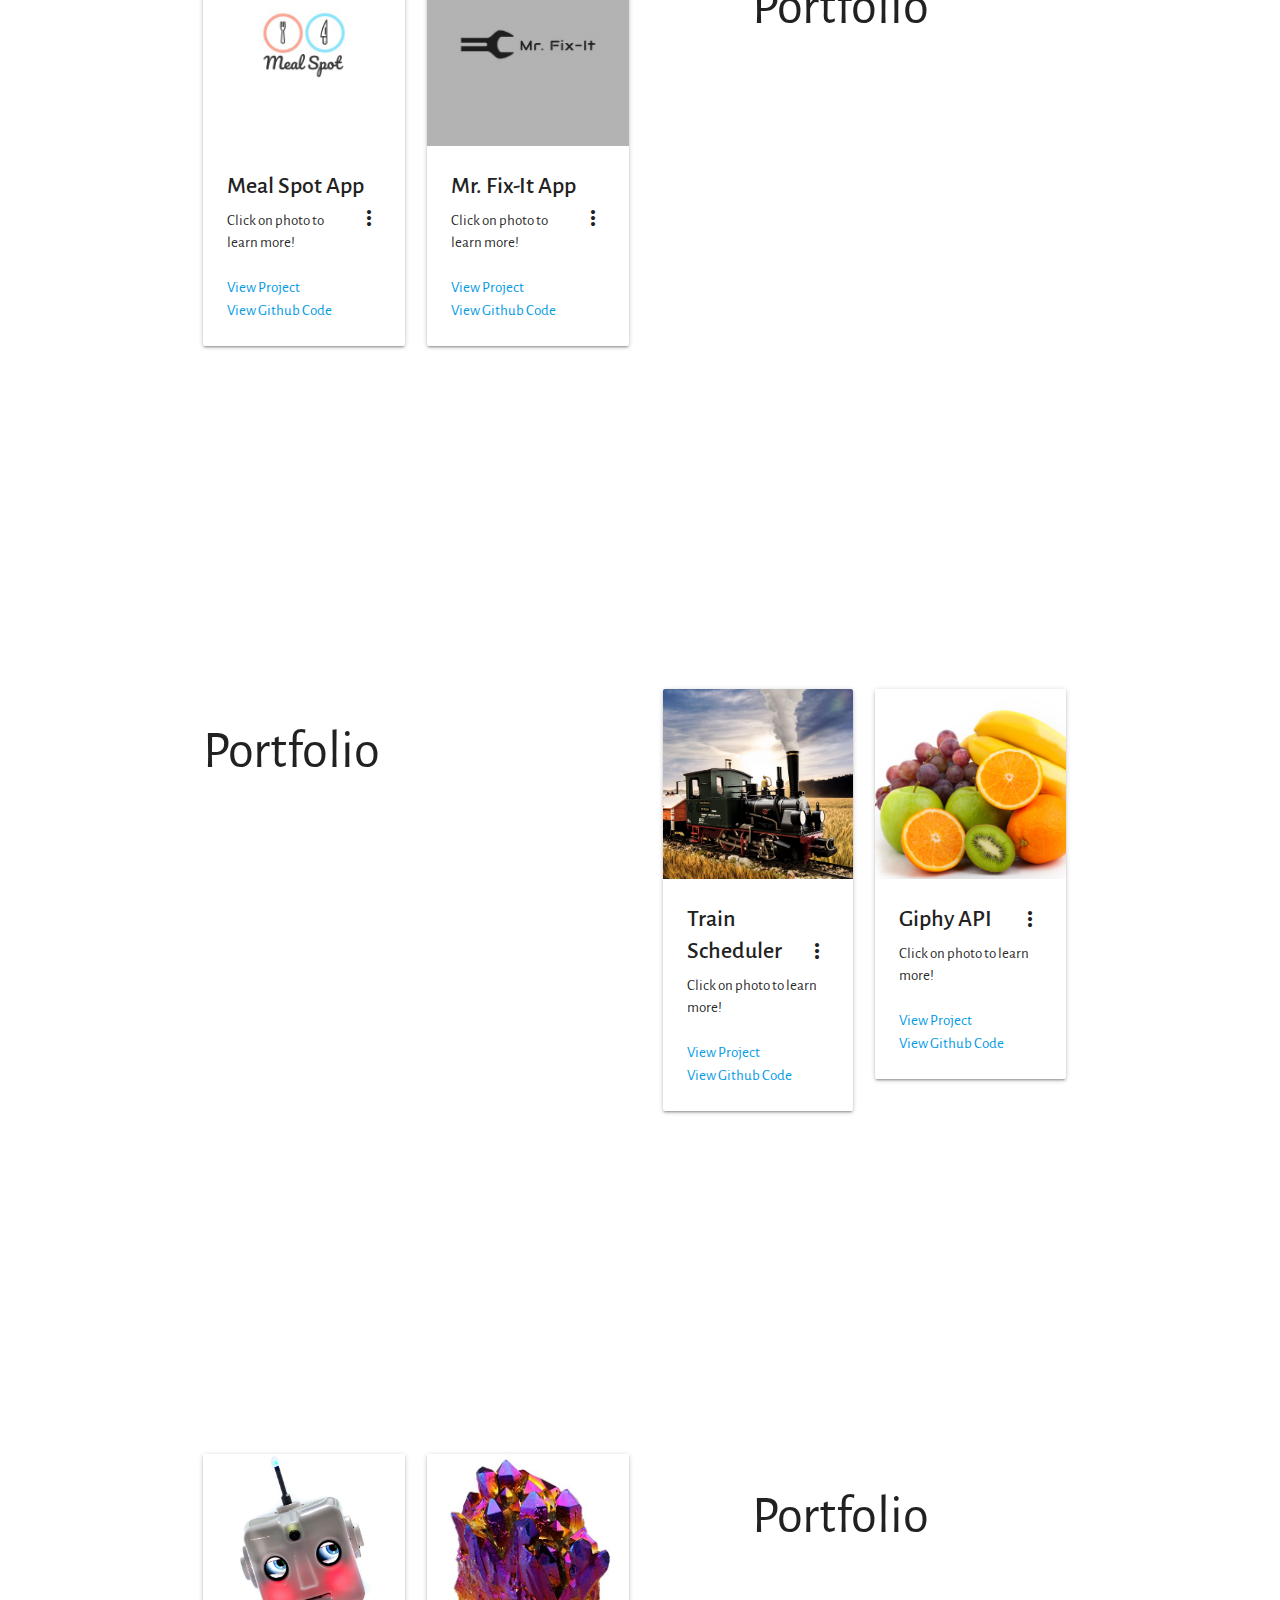
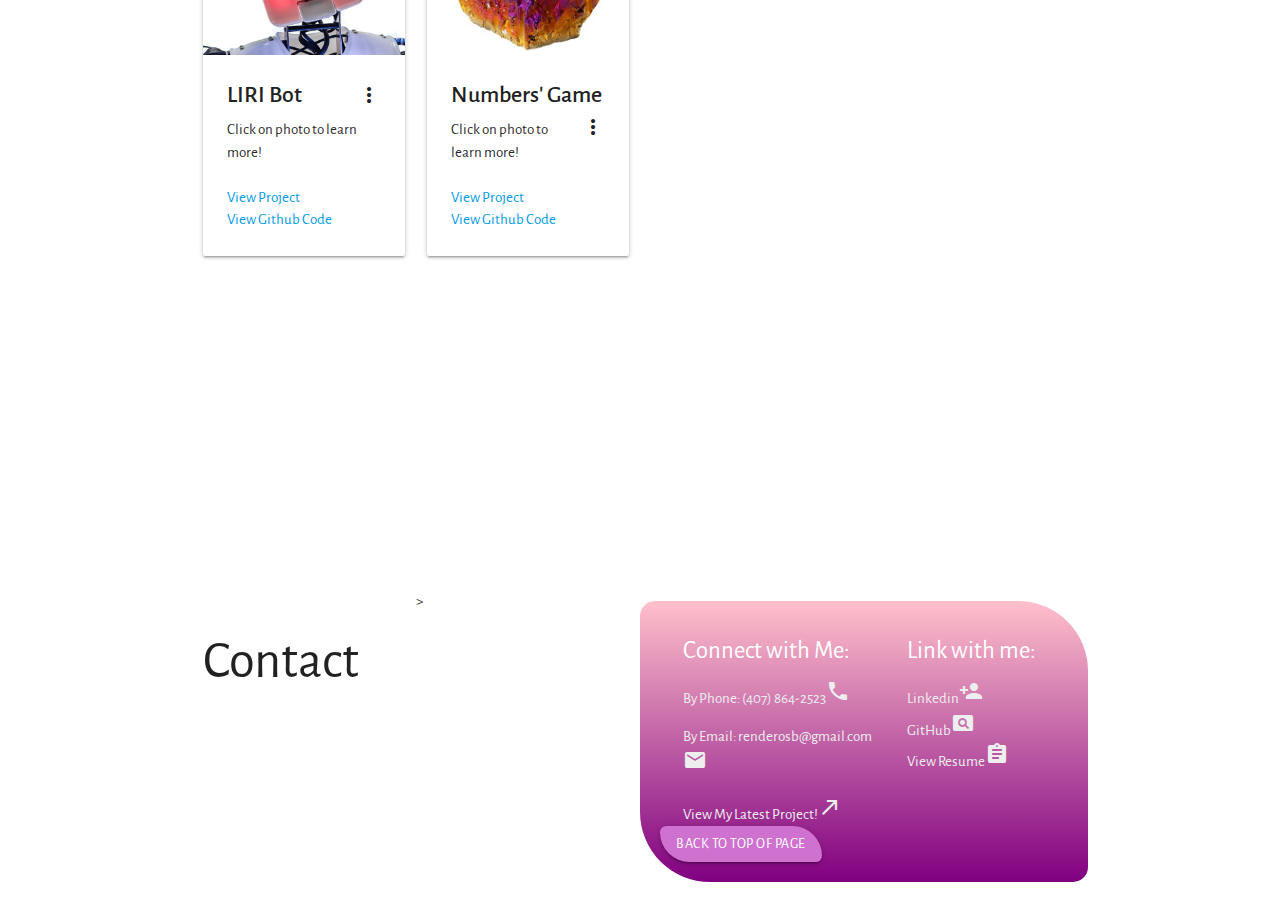
==== commit e542b49f: "updted latest project" ====
--- a/index.html
+++ b/index.html
@@ -283,7 +283,7 @@
                         </p>
 
                         <!-- Latest Project -->
-                        <!-- <a class="grey-text text-lighten-3" href="https://mr-fixit.herokuapp.com/" target="_blank">View My Latest Project!<i class="material-icons">call_made</i></a> -->
+                        <a class="grey-text text-lighten-3" href=" https://cryptic-brook-26425.herokuapp.com/" target="_blank">View My Latest Project!<i class="material-icons">call_made</i></a>
                     </div>
         </a>
         
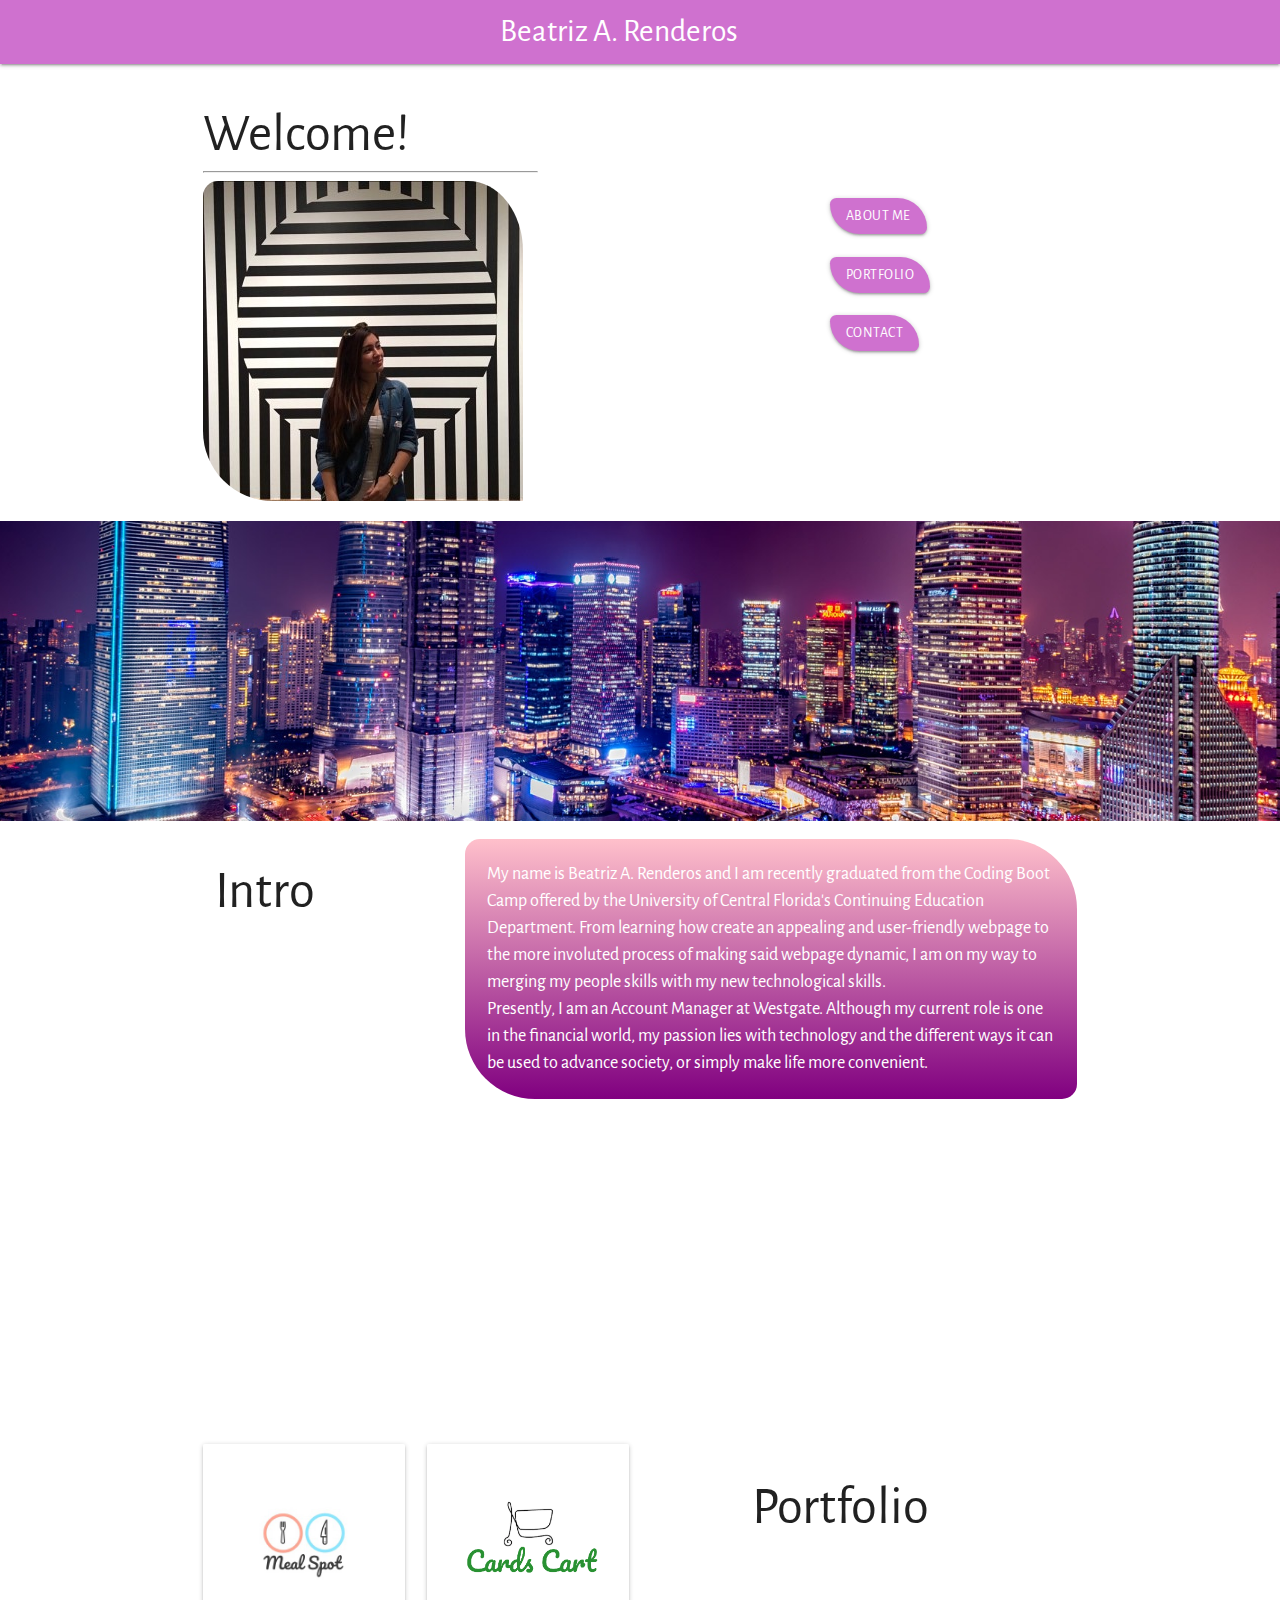
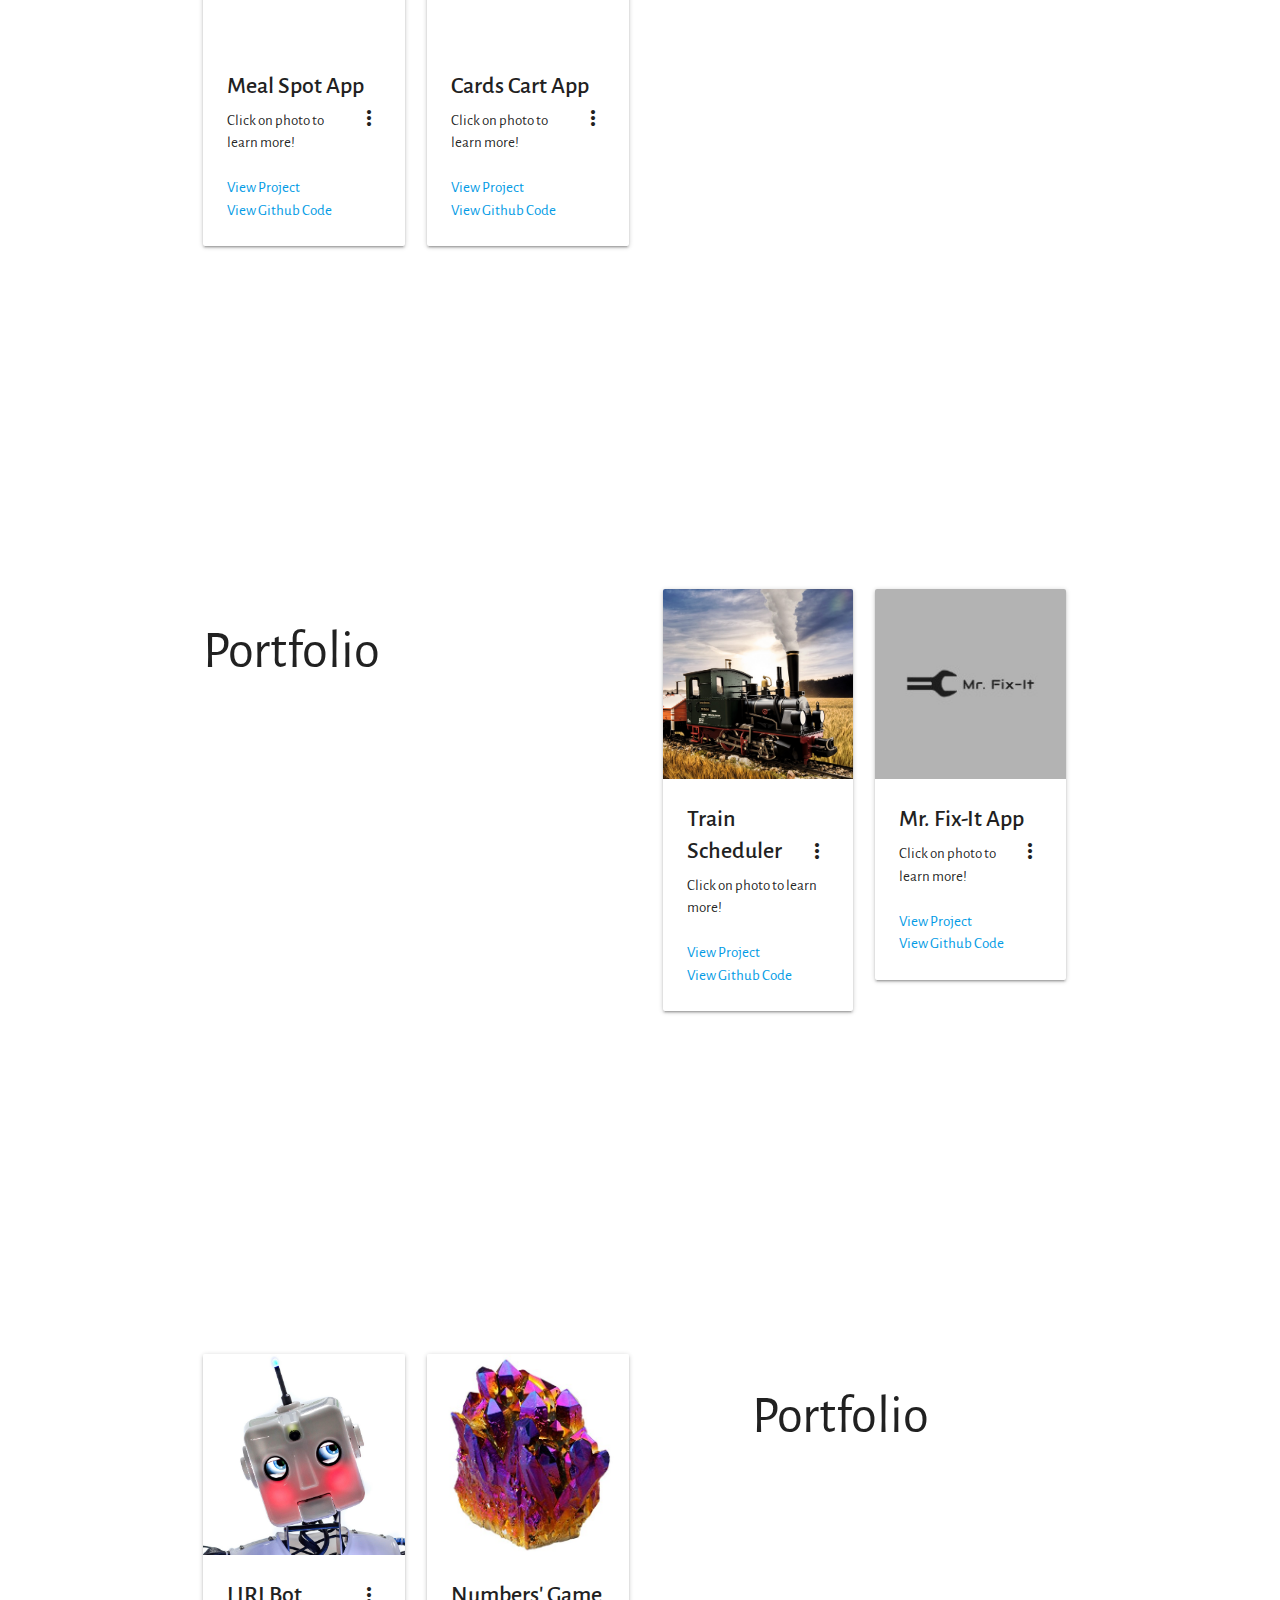
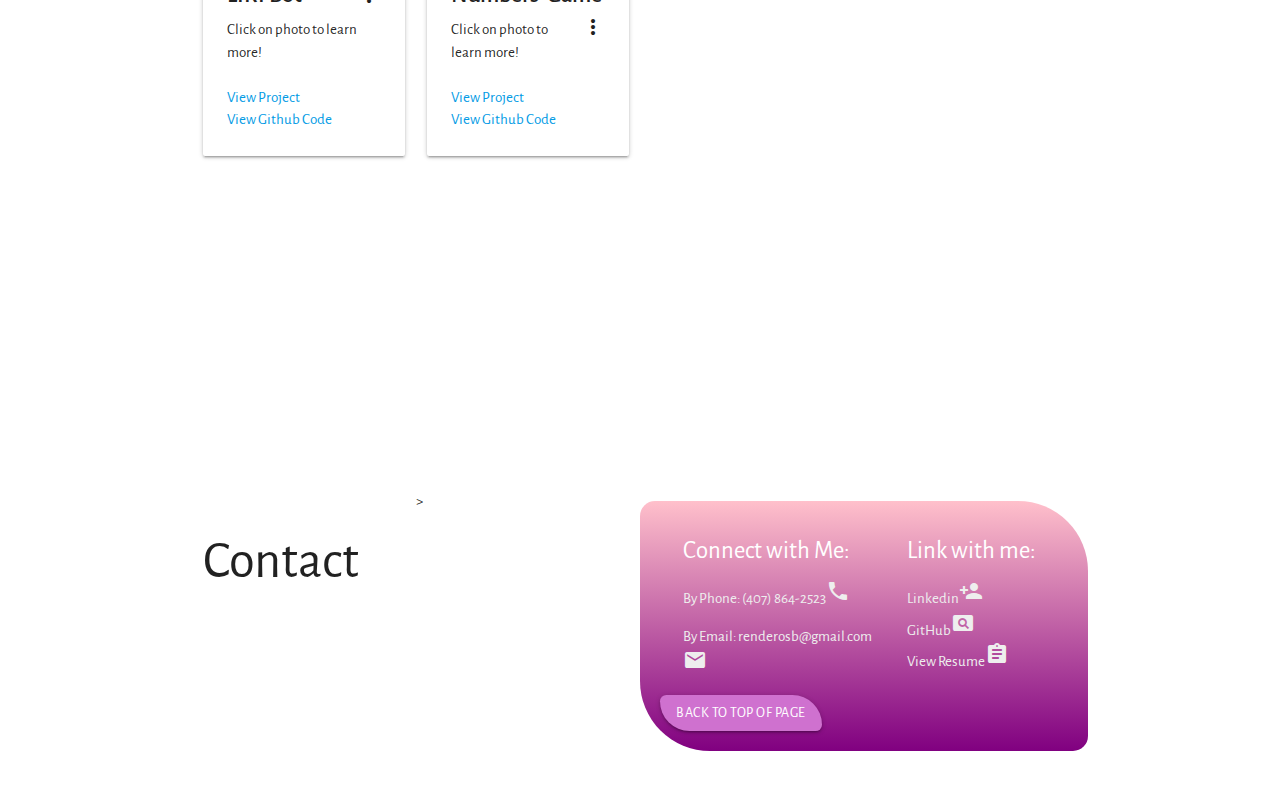
==== commit 03e0fa47: "inserted Cards Cart link" ====
--- a/index.html
+++ b/index.html
@@ -61,13 +61,14 @@
     <div class="parallax"></div>
     <div class="container aboutMe">
         <div class="row">
-                <div class="col">    
-                    <h1 class="block-header introHeader">Intro</h1>
- 
-                </div>
+
             <div class="col">
+                        <div class="col">    
+                            <h1 class="block-header introHeader">Intro</h1>
+         
+                        </div>
                     <p class="aboutMe" style="font-size:120%"><a id="aboutMeJump"></a>My name is Beatriz A. Renderos and
-                        I am currently enrolled in Coding Boot Camp offered by the University of Central Florida's
+                        I am recently graduated from the Coding Boot Camp offered by the University of Central Florida's
                         Continuing Education Department. From learning how create an appealing and user-friendly webpage
                         to the more involuted process of making said webpage dynamic, I am on my way to merging my
                         people skills with my new technological skills.</br> Presently, I am an Account Manager at
@@ -114,24 +115,24 @@
                 </div>
             </div>
 
-            <!--Mr.Fix-It-->
+            <!-- Cards Cart App -->
             <div class="col s3">
                 <div class="card">
                     <div class="card-image waves-effect waves-block waves-light">
-                        <img class="activator" src="assets/images/logoDark.jpg" alt="Mr. Fix-It logo">
+                        <img class="activator" src="assets/images/cardsCartSquareLogo.png" alt="Cards Cart logo">
                     </div>
                     <div class="card-content">
-                        <span class="card-title activator grey-text text-darken-4"><strong>Mr. Fix-It App</strong><i
+                        <span class="card-title activator grey-text text-darken-4"><strong>Cards Cart App</strong><i
                                 class="material-icons right">more_vert</i></span>
                         <p>Click on photo to learn more!</p> <br>
-                        <p><a href="https://mr-fixit.herokuapp.com/" target="_blank">View Project</a></p>
-                        <p><a href="https://github.com/Mgncoding/Project-2.git" target="_blank">View Github Code</a></p>
+                        <p><a href="https://hidden-springs-30973.herokuapp.com/index.html" target="_blank">View Project</a></p>
+                        <p><a href="https://github.com/beatriz03/CardsCart.git" target="_blank">View Github Code</a></p>
 
                     </div>
                     <div class="card-reveal">
-                        <span class="card-title grey-text text-darken-4">Mr. Fix-It App<i
+                        <span class="card-title grey-text text-darken-4">Cards Cart App<i
                                 class="material-icons right">close</i></span>
-                        <p style="font-size:100%" id="cardText">An app designed to take the guesswork out of car maintenance and repair. Simply enter your car's information and Mr. Fix-It will tell you the suggested maintenance based on your mileage and even suggest mechanic depending on your location.
+                        <p style="font-size:100%" id="cardText">A commerce site for greeting cards, I designed the front end using a combination of Bootstrap CSS and Materialize CSS. The website is backed by MySql with Sequelize ORM. 
                         </p>
                     </div>
                 </div>
@@ -169,36 +170,34 @@
                             <p style="font-size:100%" id="cardText">A train scheduler application, this project allows a
                                 user to input the name of a train as well
                                 as other variables. These changes will automatically update to the page as well as
-                                update to the
-                                back end host, Firebase.
+                                update to the back end host, Firebase.
                             </p>
                         </div>
                     </div>
                 </div>
 
-                <!--Giphy-->
-                <div class="col s6">
-                    <div class="card">
-                        <div class="card-image waves-effect waves-block waves-light">
-                            <img class="activator" src="assets/images/fruit.png" alt="various fruits">
-                        </div>
-                        <div class="card-content">
-                            <span class="card-title activator grey-text text-darken-4"><strong>Giphy API</strong><i
-                                    class="material-icons right">more_vert</i></span>
-                            <p>Click on photo to learn more!</p> <br>
-                            <p><a href="https://beatriz03.github.io/Giftastic-U6/" target="_blank">View Project</a></p>
-                            <p><a href="https://github.com/beatriz03/Giftastic-U6.git" target="_blank">View Github Code</a></p>
-                        </div>
-                        <div class="card-reveal">
-                            <span class="card-title grey-text text-darken-4">Giphy API<i
-                                    class="material-icons right">close</i></span>
-                            <p style="font-size:100%" id="cardText">Using JavaScript and JQuery, this application
-                                utilizes the Giphy API (application program
-                                interface) to populate the page with giphs of the user's choice.
-                            </p>
-                        </div>
-                    </div>
-                </div>
+            <!--Mr.Fix-It-->
+            <div class="col s6">
+                <div class="card">
+                    <div class="card-image waves-effect waves-block waves-light">
+                        <img class="activator" src="assets/images/logoDark.jpg" alt="Mr. Fix-It logo">
+                    </div>
+                    <div class="card-content">
+                        <span class="card-title activator grey-text text-darken-4"><strong>Mr. Fix-It App</strong><i
+                                class="material-icons right">more_vert</i></span>
+                        <p>Click on photo to learn more!</p> <br>
+                        <p><a href="https://mr-fixit.herokuapp.com/" target="_blank">View Project</a></p>
+                        <p><a href="https://github.com/Mgncoding/Project-2.git" target="_blank">View Github Code</a></p>
+
+                    </div>
+                    <div class="card-reveal">
+                        <span class="card-title grey-text text-darken-4">Mr. Fix-It App<i
+                                class="material-icons right">close</i></span>
+                        <p style="font-size:100%" id="cardText">An app designed to take the guesswork out of car maintenance and repair. Simply enter your car's information and Mr. Fix-It will tell you the suggested maintenance based on your mileage and even suggest mechanic depending on your location.
+                        </p>
+                    </div>
+                </div>
+            </div>
             </div>
             <div class="col s6">            
                 <h1 class="block-header portfolioHeader2">Portfolio</h1>
@@ -283,7 +282,7 @@
                         </p>
 
                         <!-- Latest Project -->
-                        <a class="grey-text text-lighten-3" href=" https://cryptic-brook-26425.herokuapp.com/" target="_blank">View My Latest Project!<i class="material-icons">call_made</i></a>
+                        <!-- <a class="grey-text text-lighten-3" href=" https://cryptic-brook-26425.herokuapp.com/" target="_blank">View My Latest Project!<i class="material-icons">call_made</i></a> -->
                     </div>
         </a>
         
